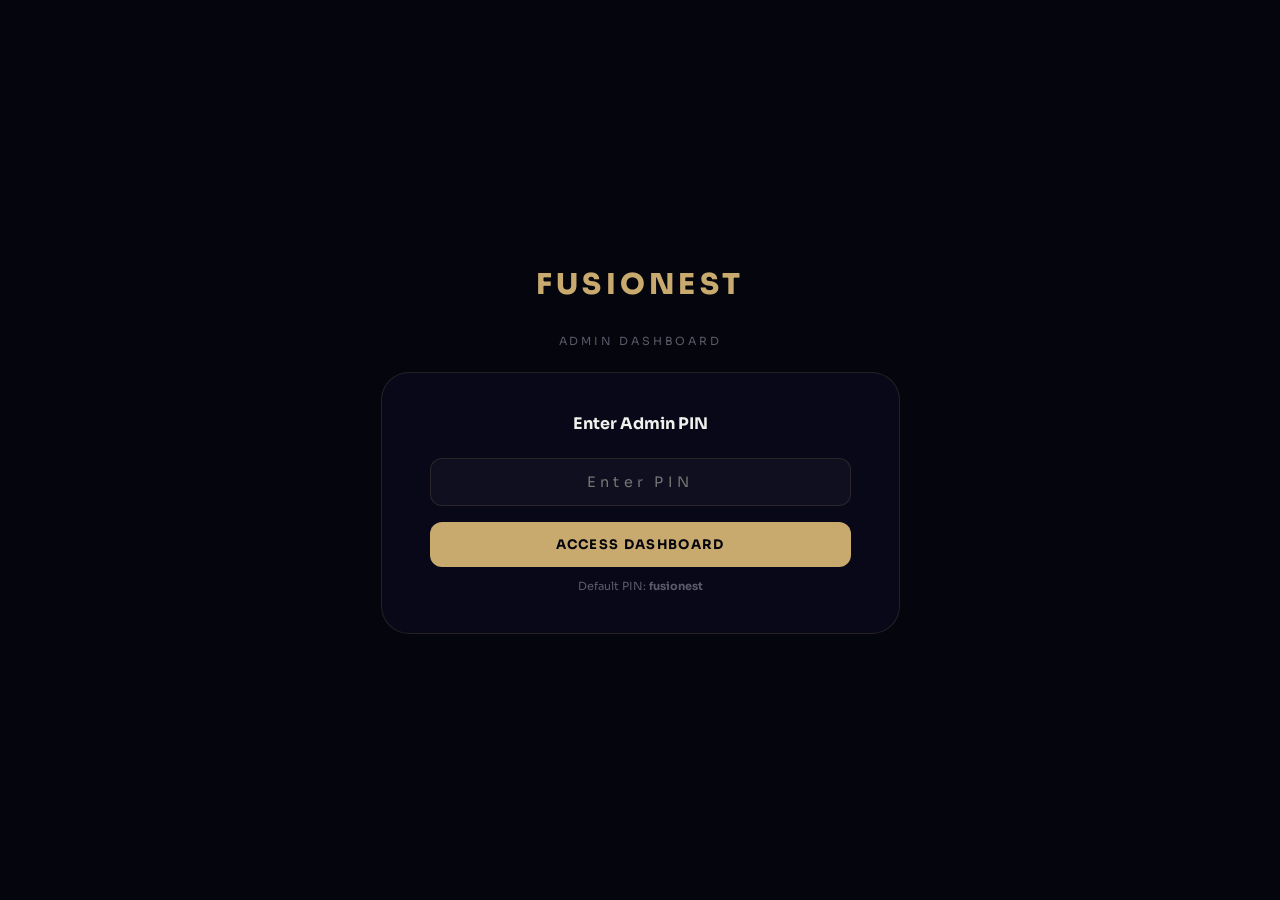
==== admin.html @ 90ea9e1a "Initial commit: FUSIONest premium interactive website" ====
<!DOCTYPE html>
<html lang="en">
<head>
  <meta charset="UTF-8" />
  <meta name="viewport" content="width=device-width, initial-scale=1.0" />
  <title>FUSIONest Admin — Dashboard</title>
  <meta name="robots" content="noindex, nofollow" />
  <link rel="preconnect" href="https://fonts.googleapis.com" />
  <link rel="preconnect" href="https://fonts.gstatic.com" crossorigin />
  <style>
    @import url('https://fonts.googleapis.com/css2?family=Sora:wght@300;400;500;600;700;800&display=swap');

    :root {
      --bg-deep:      #05050D;
      --bg-surface:   #09091A;
      --bg-card:      rgba(255,255,255,0.03);
      --glass:        rgba(10,10,30,0.7);
      --glass-border: rgba(200,169,110,0.15);
      --gold:         #C8A96E;
      --gold-dim:     rgba(200,169,110,0.12);
      --gold-glow:    rgba(200,169,110,0.25);
      --steel:        #4A9EDB;
      --green:        #5DB87A;
      --red:          #E05A5A;
      --text-primary: #F0F0EC;
      --text-secondary:#9A9AAA;
      --text-muted:   #5A5A6A;
      --font:         'Sora', sans-serif;
      --r-sm: 6px; --r-md: 12px; --r-lg: 20px; --r-xl: 28px;
    }
    *, *::before, *::after { box-sizing: border-box; margin:0; padding:0; }
    html, body { height: 100%; }
    body {
      font-family: var(--font); background: var(--bg-deep);
      color: var(--text-primary); -webkit-font-smoothing: antialiased;
      display: flex; flex-direction: column;
    }
    a { text-decoration: none; color: inherit; }
    button { font-family: var(--font); cursor: pointer; border: none; background: none; }
    input, select, textarea { font-family: var(--font); }
    ::-webkit-scrollbar { width: 4px; }
    ::-webkit-scrollbar-track { background: var(--bg-deep); }
    ::-webkit-scrollbar-thumb { background: var(--gold-dim); border-radius: 2px; }

    /* ── LOGIN SCREEN ── */
    #login-screen {
      position: fixed; inset: 0; z-index: 9999;
      background: var(--bg-deep);
      display: flex; flex-direction: column; align-items: center; justify-content: center;
      gap: 24px;
    }
    #login-screen.hidden { display: none; }
    .login-logo { font-size: 1.8rem; font-weight: 800; letter-spacing: 0.15em; color: var(--gold); margin-bottom: 8px; }
    .login-sub { font-size: 0.7rem; letter-spacing: 0.25em; text-transform: uppercase; color: var(--text-muted); }
    .login-card {
      background: var(--glass); border: 1px solid var(--glass-border);
      border-radius: var(--r-xl); padding: 40px 48px; text-align: center; min-width: 320px;
    }
    .login-title { font-size: 1rem; font-weight: 700; margin-bottom: 24px; color: var(--text-primary); }
    .login-input {
      width: 100%; padding: 14px 18px; background: var(--bg-card);
      border: 1px solid var(--glass-border); border-radius: var(--r-md);
      color: var(--text-primary); font-family: var(--font); font-size: 0.9rem;
      text-align: center; letter-spacing: 0.3em; margin-bottom: 16px;
    }
    .login-input:focus { outline: none; border-color: var(--gold); }
    .login-btn {
      width: 100%; padding: 14px; background: var(--gold); color: var(--bg-deep);
      border-radius: var(--r-md); font-weight: 700; font-size: 0.82rem;
      letter-spacing: 0.1em; text-transform: uppercase; cursor: pointer; border: none;
      transition: opacity 0.3s;
    }
    .login-btn:hover { opacity: 0.9; }
    .login-error { color: var(--red); font-size: 0.78rem; margin-top: 8px; display: none; }
    .login-error.show { display: block; }
    .login-hint { font-size: 0.7rem; color: var(--text-muted); margin-top: 12px; }

    /* ── LAYOUT ── */
    #app { display: flex; flex: 1; overflow: hidden; }
    #sidebar {
      width: 240px; flex-shrink: 0; background: var(--bg-surface);
      border-right: 1px solid var(--glass-border);
      display: flex; flex-direction: column; height: 100vh;
      position: sticky; top: 0; overflow-y: auto;
    }
    .sidebar-logo {
      padding: 28px 24px; border-bottom: 1px solid var(--glass-border);
      font-size: 1rem; font-weight: 800; letter-spacing: 0.1em; color: var(--gold);
    }
    .sidebar-logo span { color: var(--text-muted); font-size: 0.6rem; display: block; letter-spacing: 0.2em; margin-top: 4px; font-weight: 400; }
    .sidebar-nav { padding: 20px 16px; flex: 1; }
    .sidebar-section { font-size: 0.58rem; font-weight: 700; letter-spacing: 0.25em; text-transform: uppercase; color: var(--text-muted); padding: 16px 8px 8px; }
    .sidebar-link {
      display: flex; align-items: center; gap: 12px; padding: 11px 12px;
      border-radius: var(--r-md); font-size: 0.82rem; font-weight: 500;
      color: var(--text-secondary); cursor: pointer; transition: all 0.2s;
      border: 1px solid transparent;
    }
    .sidebar-link:hover { background: var(--bg-card); color: var(--text-primary); }
    .sidebar-link.active { background: var(--gold-dim); border-color: var(--glass-border); color: var(--gold); }
    .sidebar-link .icon { font-size: 1rem; width: 20px; text-align: center; }
    .sidebar-badge {
      margin-left: auto; background: var(--gold); color: var(--bg-deep);
      font-size: 0.6rem; font-weight: 700; padding: 2px 7px; border-radius: 100px;
    }
    .sidebar-footer {
      padding: 20px 24px; border-top: 1px solid var(--glass-border);
      display: flex; justify-content: space-between; align-items: center;
    }
    .sidebar-footer a {
      font-size: 0.72rem; color: var(--text-muted); transition: color 0.2s;
    }
    .sidebar-footer a:hover { color: var(--gold); }
    .logout-btn { font-size: 0.7rem; color: var(--red); cursor: pointer; background: none; border: none; }
    .logout-btn:hover { opacity: 0.8; }

    /* ── MAIN CONTENT ── */
    #main {
      flex: 1; overflow-y: auto; background: var(--bg-deep);
      padding: 40px;
    }
    .page { display: none; animation: fadeIn 0.3s ease; }
    .page.active { display: block; }
    @keyframes fadeIn { from{opacity:0;transform:translateY(10px);} to{opacity:1;transform:translateY(0);} }

    .page-header {
      display: flex; align-items: center; justify-content: space-between;
      margin-bottom: 36px; flex-wrap: wrap; gap: 16px;
    }
    .page-title { font-size: 1.6rem; font-weight: 700; }
    .page-title span { color: var(--gold); }
    .page-sub { font-size: 0.8rem; color: var(--text-muted); margin-top: 4px; }

    .btn-gold {
      background: var(--gold); color: var(--bg-deep); padding: 12px 24px;
      border-radius: var(--r-md); font-size: 0.78rem; font-weight: 700;
      letter-spacing: 0.08em; text-transform: uppercase; cursor: pointer; border: none;
      transition: opacity 0.2s; display: inline-flex; align-items: center; gap: 8px;
    }
    .btn-gold:hover { opacity: 0.88; }
    .btn-outline {
      background: none; border: 1px solid var(--glass-border); color: var(--text-secondary);
      padding: 10px 20px; border-radius: var(--r-md); font-size: 0.75rem; font-weight: 500;
      cursor: pointer; transition: all 0.2s; display: inline-flex; align-items: center; gap: 8px;
    }
    .btn-outline:hover { border-color: var(--gold); color: var(--gold); }
    .btn-danger {
      background: none; border: 1px solid rgba(224,90,90,0.3); color: var(--red);
      padding: 8px 16px; border-radius: var(--r-sm); font-size: 0.72rem;
      cursor: pointer; transition: all 0.2s;
    }
    .btn-danger:hover { background: rgba(224,90,90,0.1); }

    /* Cards */
    .card {
      background: var(--glass); border: 1px solid var(--glass-border);
      border-radius: var(--r-xl); padding: 28px;
    }
    .stats-row {
      display: grid; grid-template-columns: repeat(4, 1fr); gap: 20px; margin-bottom: 36px;
    }
    .stat-card {
      background: var(--bg-card); border: 1px solid var(--glass-border);
      border-radius: var(--r-lg); padding: 24px; position: relative; overflow: hidden;
    }
    .stat-card-num { font-size: 2rem; font-weight: 800; color: var(--gold); }
    .stat-card-label { font-size: 0.72rem; color: var(--text-muted); letter-spacing: 0.1em; text-transform: uppercase; margin-top: 4px; }
    .stat-card-icon { position: absolute; right: 20px; top: 20px; font-size: 1.5rem; opacity: 0.3; }

    /* Table */
    .table-wrap { overflow-x: auto; }
    table { width: 100%; border-collapse: collapse; }
    thead tr { border-bottom: 2px solid var(--glass-border); }
    th {
      padding: 12px 16px; text-align: left;
      font-size: 0.62rem; font-weight: 700; letter-spacing: 0.2em;
      text-transform: uppercase; color: var(--text-muted);
    }
    td { padding: 14px 16px; font-size: 0.82rem; border-bottom: 1px solid rgba(255,255,255,0.04); vertical-align: middle; }
    tr:hover td { background: var(--bg-card); }
    .badge {
      display: inline-flex; align-items: center; gap: 5px; padding: 4px 12px;
      border-radius: 100px; font-size: 0.65rem; font-weight: 600;
    }
    .badge-green { background: rgba(93,184,122,0.12); color: var(--green); border: 1px solid rgba(93,184,122,0.25); }
    .badge-gold  { background: var(--gold-dim); color: var(--gold); border: 1px solid var(--glass-border); }
    .badge-steel { background: rgba(74,158,219,0.12); color: var(--steel); border: 1px solid rgba(74,158,219,0.25); }
    .badge-dim   { background: var(--bg-card); color: var(--text-muted); border: 1px solid var(--glass-border); }

    /* Form */
    .form-grid { display: grid; grid-template-columns: 1fr 1fr; gap: 20px; }
    .form-group { display: flex; flex-direction: column; gap: 8px; }
    .form-group.full { grid-column: 1 / -1; }
    .form-label {
      font-size: 0.68rem; font-weight: 600; letter-spacing: 0.12em;
      text-transform: uppercase; color: var(--text-secondary);
    }
    .form-input, .form-select, .form-textarea {
      background: var(--bg-card); border: 1px solid var(--glass-border);
      border-radius: var(--r-md); padding: 12px 16px;
      color: var(--text-primary); font-size: 0.85rem;
      transition: border-color 0.3s;
    }
    .form-input:focus, .form-select:focus, .form-textarea:focus {
      outline: none; border-color: var(--gold);
    }
    .form-input::placeholder, .form-textarea::placeholder { color: var(--text-muted); }
    .form-select option { background: var(--bg-surface); }
    .form-textarea { min-height: 100px; resize: vertical; }
    .checkbox-group { display: flex; gap: 8px; align-items: center; }
    .checkbox-group input[type="checkbox"] { accent-color: var(--gold); width: 16px; height: 16px; }
    .checkbox-group label { font-size: 0.82rem; color: var(--text-secondary); cursor: pointer; }

    /* Modal */
    .modal-overlay {
      display: none; position: fixed; inset: 0; z-index: 8000;
      background: rgba(5,5,13,0.9); backdrop-filter: blur(10px);
      overflow-y: auto; padding: 40px;
    }
    .modal-overlay.open { display: block; }
    .modal {
      max-width: 760px; margin: 0 auto;
      background: var(--bg-surface); border: 1px solid var(--glass-border);
      border-radius: var(--r-xl); padding: 40px;
      animation: fadeIn 0.3s ease;
    }
    .modal-header {
      display: flex; align-items: center; justify-content: space-between; margin-bottom: 32px;
    }
    .modal-title { font-size: 1.2rem; font-weight: 700; }
    .modal-close { font-size: 1.2rem; cursor: pointer; color: var(--text-muted); padding: 8px; transition: color 0.2s; }
    .modal-close:hover { color: var(--gold); }
    .modal-footer { display: flex; justify-content: flex-end; gap: 12px; margin-top: 32px; padding-top: 24px; border-top: 1px solid var(--glass-border); }

    /* Image Upload */
    .upload-area {
      border: 2px dashed var(--glass-border); border-radius: var(--r-lg);
      padding: 32px; text-align: center; cursor: pointer;
      transition: border-color 0.3s, background 0.3s;
    }
    .upload-area:hover, .upload-area.drag-over {
      border-color: var(--gold); background: var(--gold-dim);
    }
    .upload-icon { font-size: 2rem; margin-bottom: 10px; }
    .upload-text { font-size: 0.82rem; color: var(--text-secondary); }
    .upload-text strong { color: var(--gold); }
    .upload-hint { font-size: 0.7rem; color: var(--text-muted); margin-top: 6px; }
    .image-preview-grid {
      display: grid; grid-template-columns: repeat(4, 1fr); gap: 10px; margin-top: 16px;
    }
    .image-preview-item {
      position: relative; border-radius: var(--r-sm); overflow: hidden;
      border: 1px solid var(--glass-border); aspect-ratio: 4/3;
      background: var(--bg-card);
    }
    .image-preview-item img { width: 100%; height: 100%; object-fit: cover; }
    .image-preview-remove {
      position: absolute; top: 4px; right: 4px;
      background: rgba(224,90,90,0.9); color: white; border: none;
      border-radius: 50%; width: 22px; height: 22px; font-size: 0.7rem;
      cursor: pointer; display: flex; align-items: center; justify-content: center;
    }

    /* Notification */
    .notif {
      position: fixed; bottom: 32px; right: 32px; z-index: 9998;
      background: var(--bg-surface); border: 1px solid var(--glass-border);
      border-radius: var(--r-md); padding: 16px 24px;
      font-size: 0.82rem; color: var(--text-primary);
      box-shadow: 0 8px 32px rgba(0,0,0,0.4);
      transform: translateY(20px); opacity: 0; pointer-events: none;
      transition: all 0.3s; max-width: 320px;
    }
    .notif.show { transform: translateY(0); opacity: 1; }
    .notif.success { border-color: rgba(93,184,122,0.4); }
    .notif.error   { border-color: rgba(224,90,90,0.4); }

    @media (max-width: 768px) {
      #sidebar { display: none; }
      #main { padding: 20px; }
      .stats-row { grid-template-columns: 1fr 1fr; }
      .form-grid { grid-template-columns: 1fr; }
      .image-preview-grid { grid-template-columns: repeat(3, 1fr); }
    }
  </style>
</head>
<body>

<!-- LOGIN SCREEN -->
<div id="login-screen">
  <div class="login-logo">FUSIONEST</div>
  <div class="login-sub">Admin Dashboard</div>
  <div class="login-card">
    <div class="login-title">Enter Admin PIN</div>
    <input class="login-input" id="pin-input" type="password" placeholder="Enter PIN"
           maxlength="30" aria-label="Admin PIN" autocomplete="current-password" />
    <button class="login-btn" id="login-btn">Access Dashboard</button>
    <div class="login-error" id="login-error">Incorrect PIN. Please try again.</div>
    <div class="login-hint">Default PIN: <strong>fusionest</strong></div>
  </div>
</div>

<!-- MAIN APP -->
<div id="app">
  <!-- Sidebar -->
  <aside id="sidebar" role="navigation" aria-label="Admin navigation">
    <div class="sidebar-logo">
      FUSIONEST
      <span>Admin Dashboard</span>
    </div>
    <nav class="sidebar-nav">
      <div class="sidebar-section">Overview</div>
      <div class="sidebar-link active" data-page="dashboard">
        <span class="icon">📊</span> Dashboard
      </div>
      <div class="sidebar-section">Content</div>
      <div class="sidebar-link" data-page="projects">
        <span class="icon">🏗️</span> Projects
      </div>
      <div class="sidebar-link" data-page="leads">
        <span class="icon">📬</span> Leads
        <span class="sidebar-badge" id="leads-badge">0</span>
      </div>
      <div class="sidebar-section">Settings</div>
      <div class="sidebar-link" data-page="settings">
        <span class="icon">⚙️</span> Settings
      </div>
    </nav>
    <div class="sidebar-footer">
      <a href="index.html" target="_blank">View Site →</a>
      <button class="logout-btn" id="logout-btn">Logout</button>
    </div>
  </aside>

  <!-- Main Content -->
  <main id="main" role="main">

    <!-- ── DASHBOARD ── -->
    <div class="page active" id="page-dashboard">
      <div class="page-header">
        <div>
          <h1 class="page-title">Dashboard <span>Overview</span></h1>
          <p class="page-sub">Welcome back. Here's your FUSIONest content summary.</p>
        </div>
        <a href="index.html" target="_blank" class="btn-outline">↗ View Live Site</a>
      </div>

      <div class="stats-row" id="dash-stats">
        <div class="stat-card">
          <div class="stat-card-num" id="ds-projects">0</div>
          <div class="stat-card-label">Total Projects</div>
          <span class="stat-card-icon">🏗️</span>
        </div>
        <div class="stat-card">
          <div class="stat-card-num" id="ds-published">0</div>
          <div class="stat-card-label">Published</div>
          <span class="stat-card-icon">✅</span>
        </div>
        <div class="stat-card">
          <div class="stat-card-num" id="ds-leads">0</div>
          <div class="stat-card-label">New Leads</div>
          <span class="stat-card-icon">📬</span>
        </div>
        <div class="stat-card">
          <div class="stat-card-num" id="ds-featured">0</div>
          <div class="stat-card-label">Featured</div>
          <span class="stat-card-icon">⭐</span>
        </div>
      </div>

      <div class="card">
        <h2 style="font-size:1rem;font-weight:700;margin-bottom:20px;">Recent Projects</h2>
        <div class="table-wrap">
          <table id="dash-projects-table">
            <thead><tr>
              <th>Project</th><th>Category</th><th>Location</th><th>Status</th><th>Featured</th>
            </tr></thead>
            <tbody id="dash-projects-body"></tbody>
          </table>
        </div>
      </div>
    </div>

    <!-- ── PROJECTS ── -->
    <div class="page" id="page-projects">
      <div class="page-header">
        <div>
          <h1 class="page-title">Projects <span>Management</span></h1>
          <p class="page-sub">Create, edit and publish your project portfolio.</p>
        </div>
        <button class="btn-gold" id="new-project-btn">+ New Project</button>
      </div>

      <div class="card">
        <div class="table-wrap">
          <table id="projects-table">
            <thead><tr>
              <th>Code</th><th>Name</th><th>Category</th><th>Location</th>
              <th>Status</th><th>Published</th><th>Featured</th><th>Actions</th>
            </tr></thead>
            <tbody id="projects-table-body"></tbody>
          </table>
        </div>
        <div id="no-projects" style="text-align:center;padding:60px;color:var(--text-muted);display:none;">
          No projects yet. Click <strong style="color:var(--gold);">+ New Project</strong> to add your first.
        </div>
      </div>
    </div>

    <!-- ── LEADS ── -->
    <div class="page" id="page-leads">
      <div class="page-header">
        <div>
          <h1 class="page-title">Client <span>Leads</span></h1>
          <p class="page-sub">Contact form submissions from the public website.</p>
        </div>
        <button class="btn-outline" id="clear-leads-btn">Clear All</button>
      </div>

      <div class="card">
        <div class="table-wrap">
          <table id="leads-table">
            <thead><tr>
              <th>Date</th><th>Name</th><th>Phone</th><th>Type</th>
              <th>Location</th><th>Area</th><th>Message</th>
            </tr></thead>
            <tbody id="leads-table-body"></tbody>
          </table>
        </div>
        <div id="no-leads" style="text-align:center;padding:60px;color:var(--text-muted);display:none;">
          No leads yet. Submissions from the contact form will appear here.
        </div>
      </div>
    </div>

    <!-- ── SETTINGS ── -->
    <div class="page" id="page-settings">
      <div class="page-header">
        <div>
          <h1 class="page-title">Admin <span>Settings</span></h1>
          <p class="page-sub">Manage your admin credentials and preferences.</p>
        </div>
      </div>
      <div class="card" style="max-width:480px;">
        <h2 style="font-size:1rem;font-weight:700;margin-bottom:24px;">Change Admin PIN</h2>
        <div style="display:flex;flex-direction:column;gap:16px;">
          <div class="form-group">
            <label class="form-label" for="curr-pin">Current PIN</label>
            <input class="form-input" id="curr-pin" type="password" placeholder="Current PIN" />
          </div>
          <div class="form-group">
            <label class="form-label" for="new-pin">New PIN</label>
            <input class="form-input" id="new-pin" type="password" placeholder="New PIN" />
          </div>
          <div class="form-group">
            <label class="form-label" for="confirm-pin">Confirm New PIN</label>
            <input class="form-input" id="confirm-pin" type="password" placeholder="Confirm new PIN" />
          </div>
          <button class="btn-gold" id="save-pin-btn" style="align-self:flex-start;">Save PIN</button>
          <div id="pin-msg" style="font-size:0.78rem;"></div>
        </div>
      </div>
    </div>

  </main>
</div>

<!-- ── PROJECT MODAL ── -->
<div class="modal-overlay" id="project-modal-overlay">
  <div class="modal">
    <div class="modal-header">
      <div class="modal-title" id="modal-title">New Project</div>
      <button class="modal-close" id="modal-close" aria-label="Close modal">✕</button>
    </div>

    <form id="project-form" novalidate>
      <input type="hidden" id="pf-id" />
      <div class="form-grid">
        <div class="form-group">
          <label class="form-label" for="pf-name">Project Name *</label>
          <input class="form-input" id="pf-name" type="text" placeholder="e.g. Kompally Farm House" required />
        </div>
        <div class="form-group">
          <label class="form-label" for="pf-code">Project Code</label>
          <input class="form-input" id="pf-code" type="text" placeholder="e.g. P2502" />
        </div>
        <div class="form-group">
          <label class="form-label" for="pf-category">Category *</label>
          <select class="form-select" id="pf-category" required>
            <option value="" disabled selected>Select category</option>
            <option>Residential</option>
            <option>Farmhouse</option>
            <option>Resort</option>
            <option>Commercial</option>
            <option>Office</option>
            <option>Site Office</option>
            <option>Special Project</option>
          </select>
        </div>
        <div class="form-group">
          <label class="form-label" for="pf-status">Status</label>
          <select class="form-select" id="pf-status">
            <option>Completed</option>
            <option>Ongoing</option>
            <option>Upcoming</option>
          </select>
        </div>
        <div class="form-group">
          <label class="form-label" for="pf-location">Location *</label>
          <input class="form-input" id="pf-location" type="text" placeholder="e.g. Kompally, Hyderabad" required />
        </div>
        <div class="form-group">
          <label class="form-label" for="pf-area">Built-up Area</label>
          <input class="form-input" id="pf-area" type="text" placeholder="e.g. 1200 sq ft" />
        </div>
        <div class="form-group">
          <label class="form-label" for="pf-floors">Floors</label>
          <input class="form-input" id="pf-floors" type="text" placeholder="e.g. G+1" />
        </div>
        <div class="form-group">
          <label class="form-label" for="pf-client-type">Client Type</label>
          <select class="form-select" id="pf-client-type">
            <option value="">Select type</option>
            <option>Individual</option>
            <option>Corporate</option>
            <option>Developer</option>
            <option>Government</option>
          </select>
        </div>
        <div class="form-group">
          <label class="form-label" for="pf-start">Start Date</label>
          <input class="form-input" id="pf-start" type="month" />
        </div>
        <div class="form-group">
          <label class="form-label" for="pf-end">Completion Date</label>
          <input class="form-input" id="pf-end" type="month" />
        </div>
        <div class="form-group full">
          <label class="form-label" for="pf-desc">Project Description</label>
          <textarea class="form-textarea" id="pf-desc" placeholder="Describe the project — brief, challenge, approach and outcome..."></textarea>
        </div>

        <!-- Featured image upload -->
        <div class="form-group full">
          <label class="form-label">Featured Image</label>
          <div class="upload-area" id="featured-upload-area">
            <div class="upload-icon">🖼️</div>
            <div class="upload-text">Drop image here or <strong>click to browse</strong></div>
            <div class="upload-hint">JPG, PNG, WEBP — max 5MB</div>
          </div>
          <input type="file" id="featured-file" accept="image/*" style="display:none;" />
          <div id="featured-preview" style="margin-top:12px;display:none;">
            <img id="featured-preview-img" alt="Featured image preview"
                 style="max-height:180px;border-radius:8px;border:1px solid var(--glass-border);" />
            <button type="button" id="featured-remove" class="btn-danger" style="margin-top:8px;">Remove</button>
          </div>
        </div>

        <!-- Gallery upload -->
        <div class="form-group full">
          <label class="form-label">Project Gallery (Multiple Images)</label>
          <div class="upload-area" id="gallery-upload-area">
            <div class="upload-icon">📷</div>
            <div class="upload-text">Drop multiple images here or <strong>click to browse</strong></div>
            <div class="upload-hint">JPG, PNG, WEBP — up to 20 images</div>
          </div>
          <input type="file" id="gallery-file" accept="image/*" multiple style="display:none;" />
          <div class="image-preview-grid" id="gallery-preview"></div>
        </div>

        <div class="form-group full" style="display:flex;gap:24px;">
          <div class="checkbox-group">
            <input type="checkbox" id="pf-featured" />
            <label for="pf-featured">⭐ Featured Project</label>
          </div>
          <div class="checkbox-group">
            <input type="checkbox" id="pf-published" checked />
            <label for="pf-published">✅ Published (visible on site)</label>
          </div>
        </div>
      </div>

      <div class="modal-footer">
        <button type="button" class="btn-outline" id="modal-cancel">Cancel</button>
        <button type="submit" class="btn-gold" id="save-project-btn">Save Project</button>
      </div>
    </form>
  </div>
</div>

<!-- Notification -->
<div class="notif" id="notif" role="alert" aria-live="polite"></div>

<script src="js/admin.js"></script>
</body>
</html>
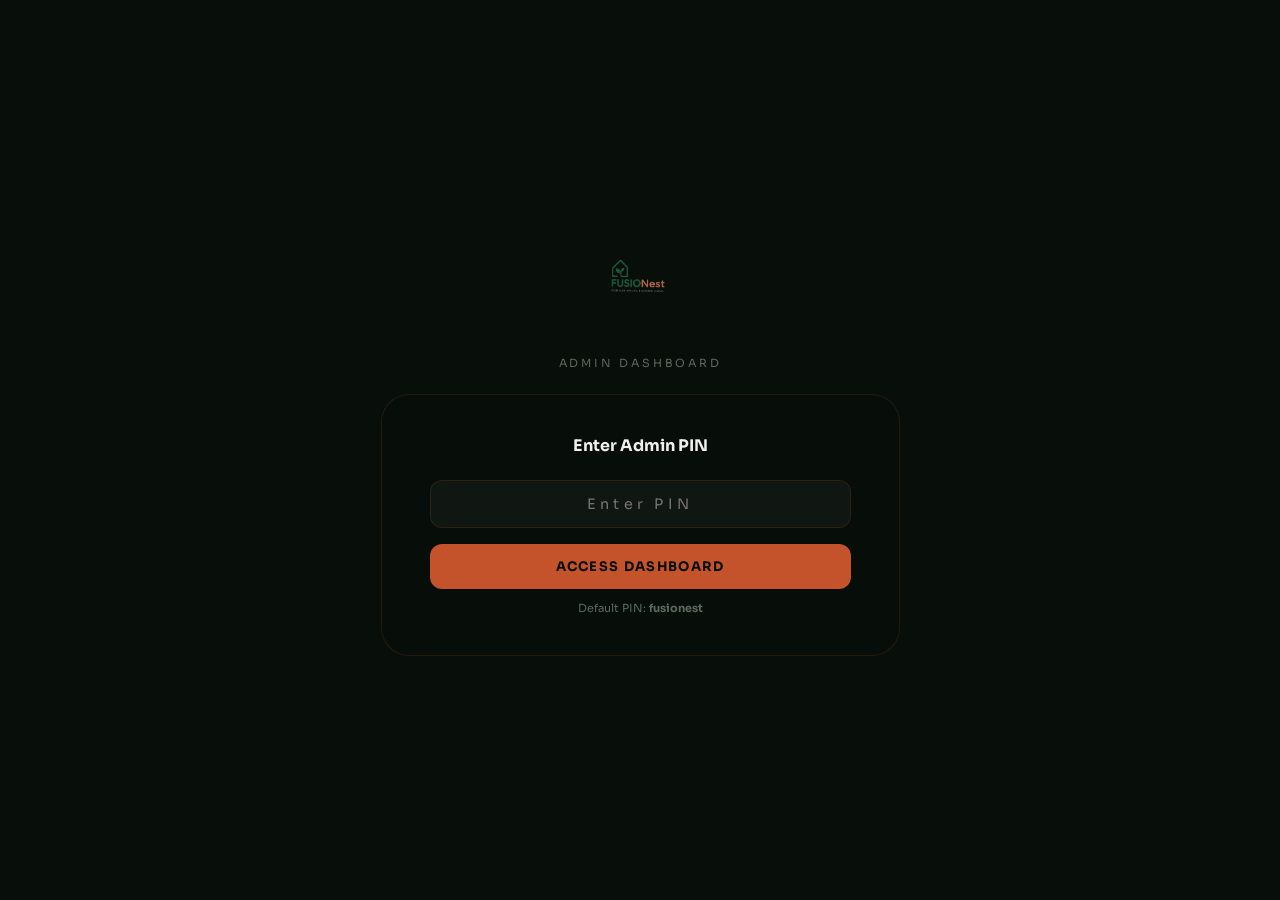
==== commit e4b4c9ab: "Update: brand colors (green+terracotta), real logo, auto-refresh projects fix" ====
--- a/admin.html
+++ b/admin.html
@@ -11,20 +11,20 @@
     @import url('https://fonts.googleapis.com/css2?family=Sora:wght@300;400;500;600;700;800&display=swap');
 
     :root {
-      --bg-deep:      #05050D;
-      --bg-surface:   #09091A;
-      --bg-card:      rgba(255,255,255,0.03);
-      --glass:        rgba(10,10,30,0.7);
-      --glass-border: rgba(200,169,110,0.15);
-      --gold:         #C8A96E;
-      --gold-dim:     rgba(200,169,110,0.12);
-      --gold-glow:    rgba(200,169,110,0.25);
-      --steel:        #4A9EDB;
-      --green:        #5DB87A;
+      --bg-deep:      #080E09;
+      --bg-surface:   #0C1410;
+      --bg-card:      rgba(255,255,255,0.04);
+      --glass:        rgba(8,14,9,0.7);
+      --glass-border: rgba(196,82,42,0.18);
+      --gold:         #C4522A;
+      --gold-dim:     rgba(196,82,42,0.14);
+      --gold-glow:    rgba(196,82,42,0.28);
+      --green:        #4B9A55;
       --red:          #E05A5A;
+      --steel:        #2D6A35;
       --text-primary: #F0F0EC;
       --text-secondary:#9A9AAA;
-      --text-muted:   #5A5A6A;
+      --text-muted:   #5A6A5C;
       --font:         'Sora', sans-serif;
       --r-sm: 6px; --r-md: 12px; --r-lg: 20px; --r-xl: 28px;
     }
@@ -288,7 +288,9 @@
 
 <!-- LOGIN SCREEN -->
 <div id="login-screen">
-  <div class="login-logo">FUSIONEST</div>
+  <div class="login-logo">
+    <img src="assets/images/logo.png" alt="FUSIONest" style="height:64px;width:auto;margin-bottom:8px;" />
+  </div>
   <div class="login-sub">Admin Dashboard</div>
   <div class="login-card">
     <div class="login-title">Enter Admin PIN</div>
@@ -305,7 +307,7 @@
   <!-- Sidebar -->
   <aside id="sidebar" role="navigation" aria-label="Admin navigation">
     <div class="sidebar-logo">
-      FUSIONEST
+      <img src="assets/images/logo.png" alt="FUSIONest" style="height:38px;width:auto;margin-bottom:4px;filter:brightness(0) invert(1);opacity:0.9;" />
       <span>Admin Dashboard</span>
     </div>
     <nav class="sidebar-nav">
